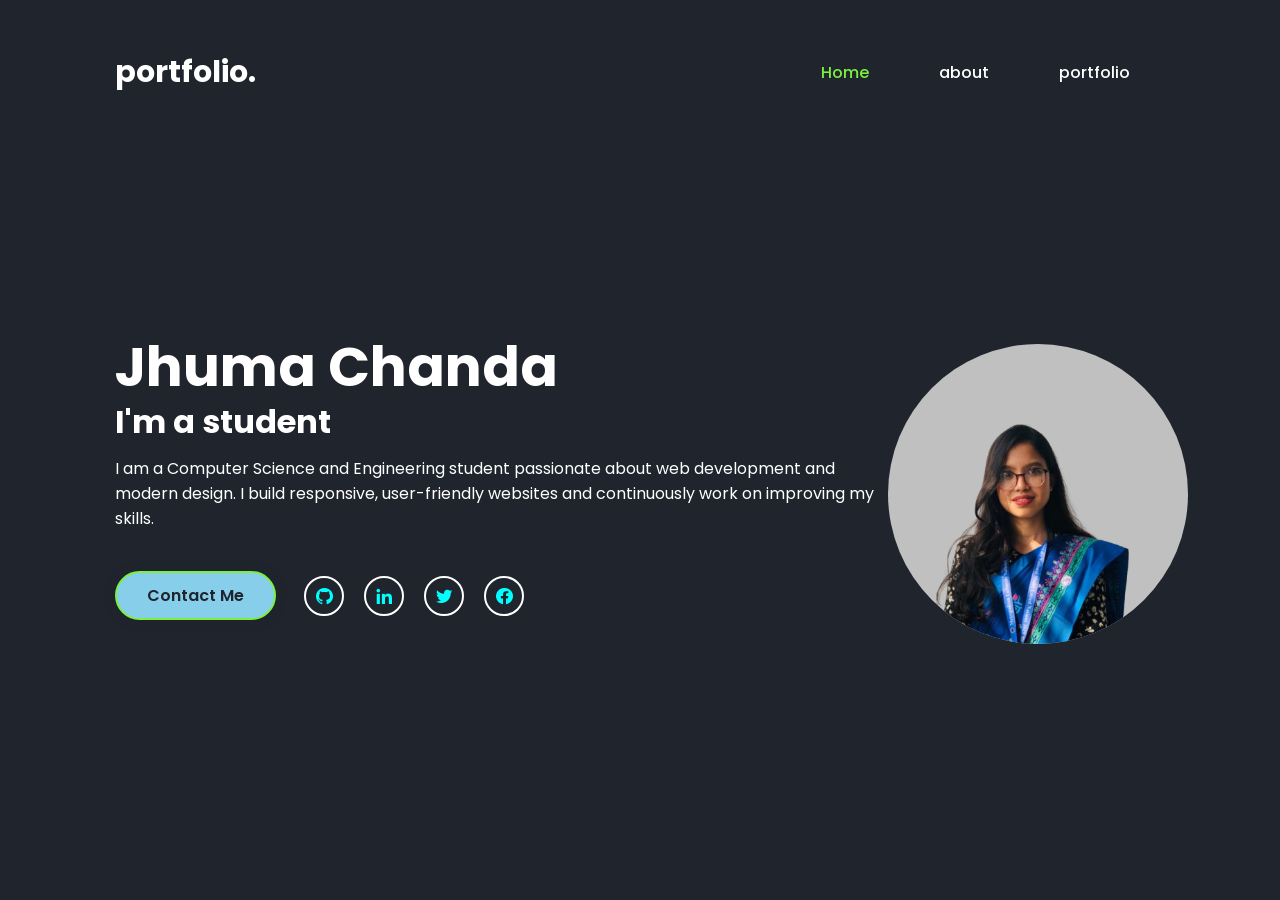
==== index.html @ ef3dbf9d "my portfolio done" ====
<!DOCTYPE html>
<html lang="en">

<head>
    <meta charset="UTF-8">
    <meta name="viewport" content="width=device-width, initial-scale=1.0">
    <title>personal portfolio</title>
    <link href='https://unpkg.com/boxicons@2.1.4/css/boxicons.min.css' rel='stylesheet'>

    <link rel="stylesheet" href="style.css">
</head>

<body>
    <nav class="navbar">
        <a href="#" class="logo">portfolio.</a>
        <ul>
            <li class="active"><a href="#"> Home </a></li>
            <li><a href="#"> about</a></li>
            <li><a href="#"> portfolio</a></li>
        </ul>
    </nav>
    <section class="home">
        <div class="home-info">
            <h1>Jhuma Chanda</h1>
            <h2>I'm a student </h2>
            <p>I am a Computer Science and Engineering student passionate about web development and modern design. 
I build responsive, user-friendly websites and continuously work on improving my skills.</p>
       <div class="btn-sci">
        <a href="contact.html" class="btn">Contact Me</a>

        <div class="sci">
            <a href="#"><i class='bx bxl-github'></i></a>
             <a href="#"><i class='bx bxl-linkedin'></i></a>
              <a href="#"><i class='bx bxl-twitter'></i></a>
              <a href="#"><i class='bx bxl-facebook-circle'></i></a>

        </div>
       </div>
       </div>
       <div class="home-img">
        <div class="img-box">
            <div class="img-item">
                <img src="mypic.png" alt="">

            </div>
        </div>
       </div>

    </section>

</body>

</html>
---- style.css ----
@import url('https://fonts.googleapis.com/css2?family=Poppins:wght@300;400;600&display=swap');

*{
   margin: 0;
   padding: 0;
   box-sizing: border-box;
   font-family: 'poppins', sans-serif;
}
body{
    background-color:  #1f242d;
    
}
 a {
    color: #fff;
    text-decoration: none ;

 }
 .navbar {
    position: fixed;
    left: 0;
    top: 0;
    width: 100%;
    padding: 25px 9%;
   
    display: flex;
    justify-content: space-between;
    align-items: center;
    z-index: 100;

 }
 .navbar .logo{
    font-size: 30px;
    font-weight: 700;

 }
 .navbar ul{
    display: flex;   
 }
 .navbar ul li{
    list-style: none; 
    margin: 35px;
 }
 .navbar ul li a{
    font: size 20px;
    font-weight: 500;
    transition: .5s;

 }
 .navbar ul li:hover a,
 .navbar ul li.active a{
       color: #7cf03d;
 }
 .home {
   display: flex;
    align-items: center;
    height: 100vh;
    padding: 60px 9% 0;
    color: #fff;

 }
 .home-info h1{
   font-size: 55px;
 }
 .home-info h2{
   font-size: 32px; 
   margin-top: -10px;

 }
 .home-info p{
   font-size: 16px; 
   margin: 10px 0 25px ;

 }
 .home-info .btn-sci{
   display: flex;
   align-items: center;
 }
 .btn{
   display: inline-block;
   padding: 10px 30px;
   background: skyblue;
   border: 2px solid #7cf03d;
   border-radius: 40px;
   box-shadow: 0 0 10px;
   font-size: 16px;
   color: #1f242d;
   font-weight: 600;
   transition: .5s;

 }
 .btn:hover{
   background: transparent;
   color: #f9f9f9;
   box-shadow: none;

 }
 .home-info .btn-sci .sci{
  margin: 20px;
 }
 .home-info .btn-sci .sci a{
  display: inline-flex;
  padding: 8px;
  border: 2px solid #fff;
  border-radius: 50%;
  font-size: 20px;
  color: aqua;
  margin: 0 8px;
  transition: .5s;
 }
 .home-info .btn-sci .sci a:hover {
  background: -moz-radial-gradient();
  color: bisque;
  box-shadow: 0 0 10px #f9f9f9

 }

 .home-img .img-box{
   width: 22vw;
   height: 22vw;
   border-radius: 50%;
   padding: 5px;



 }
 .home-img .img-box .img-item {
  position: relative;
  width: 300px;
  height: 300px;
  border-radius: 50%;
  overflow: hidden;
  background: silver;
}
 .home-img .img-box .img-item img {
  position: absolute;
  top: 30px;
  width: 100%;
  height: 100%;
  object-fit: cover;
}
body {
  margin: 0;
  font-family: Arial, sans-serif;
  background: #1f242d;
  color: #1f242d;
}




.contact {
  min-height: 100vh;
  display: flex;
  flex-direction: column;
  justify-content: center;
  align-items: center;
}

.contact h2 {
  font-size: 36px;
  margin-bottom: 20px;
  color: #bbb;
  text-shadow: 0 0 10px #111;
}

.contact form {
  width: 350px;
  display: flex;
  flex-direction: column;
  gap: 15px;
}

.contact input .contact textarea {
  padding: 12px;
  border: 2px solid #aaa;
  background: transparent;
  color: bisque;
  border-radius: 8px;
  outline: none;
  transition: 0.3s;
}

.contact input:focus, .contact textarea:focus {
  box-shadow: 0 0 10px #7cf03d;
}

.contact button {
  padding: 12px;
  border: none;
  border-radius: 8px;
  background: #bbb;
  color: black;
  font-weight: bold;
  cursor: pointer;
  transition: 0.3s;
}

.contact button:hover {
  background: skyblue;
  box-shadow: 0 0 15px #7cf03d;
}
.contact a {
  margin-top: 15px;
  color: #1f242d;
  text-decoration: none;
}

.contact a:hover {
  text-shadow: 0 0 8px skyblue;

}
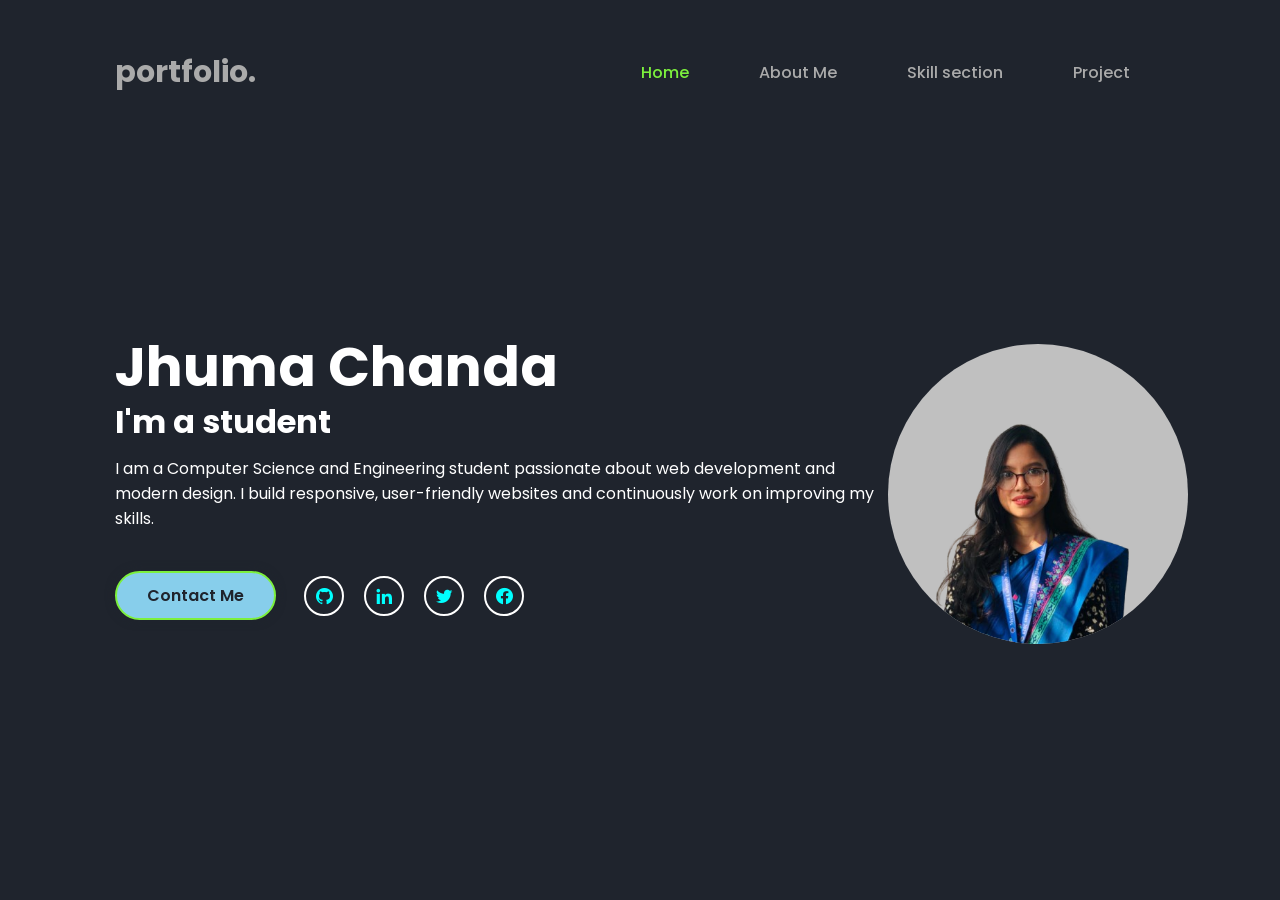
==== commit 0b394259: "about me" ====
--- a/index.html
+++ b/index.html
@@ -15,38 +15,39 @@
         <a href="#" class="logo">portfolio.</a>
         <ul>
             <li class="active"><a href="#"> Home </a></li>
-            <li><a href="#"> about</a></li>
-            <li><a href="#"> portfolio</a></li>
+            <li><a href="about.html">About Me</a></li>
+            <li><a href="#"> Skill section </a></li>
+            <li><a href="#"> Project</a></li>
         </ul>
     </nav>
     <section class="home">
         <div class="home-info">
             <h1>Jhuma Chanda</h1>
             <h2>I'm a student </h2>
-            <p>I am a Computer Science and Engineering student passionate about web development and modern design. 
-I build responsive, user-friendly websites and continuously work on improving my skills.</p>
-       <div class="btn-sci">
-        <a href="contact.html" class="btn">Contact Me</a>
+            <p>I am a Computer Science and Engineering student passionate about web development and modern design.
+                I build responsive, user-friendly websites and continuously work on improving my skills.</p>
+        
+            <div class="btn-sci">
+                <a href="contact.html" class="btn">Contact Me</a>
 
-        <div class="sci">
-            <a href="#"><i class='bx bxl-github'></i></a>
-             <a href="#"><i class='bx bxl-linkedin'></i></a>
-              <a href="#"><i class='bx bxl-twitter'></i></a>
-              <a href="#"><i class='bx bxl-facebook-circle'></i></a>
+                <div class="sci">
+                    <a href="https://github.com/JHUMACHANDA"><i class='bx bxl-github'></i></a>
+                    <a href="https://www.linkedin.com/in/jhuma-chanda-0a497a318/"><i class='bx bxl-linkedin'></i></a>
+                    <a href="#"><i class='bx bxl-twitter'></i></a>
+                    <a href="https://www.facebook.com/share/1AYGh3S2wu/"><i class='bx bxl-facebook-circle'></i></a>
 
-        </div>
-       </div>
-       </div>
-       <div class="home-img">
-        <div class="img-box">
-            <div class="img-item">
-                <img src="mypic.png" alt="">
-
+                </div>
             </div>
         </div>
-       </div>
+        <div class="home-img">
+            <div class="img-box">
+                <div class="img-item">
+                    <img src="mypic.png" alt="jhuma">
 
-    </section>
+                </div>
+            </div>
+        </div>
+        </section>
 
 </body>
 
--- a/style.css
+++ b/style.css
@@ -1,103 +1,120 @@
 @import url('https://fonts.googleapis.com/css2?family=Poppins:wght@300;400;600&display=swap');
 
-*{
-   margin: 0;
-   padding: 0;
-   box-sizing: border-box;
-   font-family: 'poppins', sans-serif;
-}
-body{
-    background-color:  #1f242d;
-    
-}
- a {
-    color: #fff;
-    text-decoration: none ;
-
- }
- .navbar {
-    position: fixed;
-    left: 0;
-    top: 0;
-    width: 100%;
-    padding: 25px 9%;
-   
-    display: flex;
-    justify-content: space-between;
-    align-items: center;
-    z-index: 100;
-
- }
- .navbar .logo{
-    font-size: 30px;
-    font-weight: 700;
-
- }
- .navbar ul{
-    display: flex;   
- }
- .navbar ul li{
-    list-style: none; 
-    margin: 35px;
- }
- .navbar ul li a{
-    font: size 20px;
-    font-weight: 500;
-    transition: .5s;
-
- }
- .navbar ul li:hover a,
- .navbar ul li.active a{
-       color: #7cf03d;
- }
- .home {
-   display: flex;
-    align-items: center;
-    height: 100vh;
-    padding: 60px 9% 0;
-    color: #fff;
-
- }
- .home-info h1{
-   font-size: 55px;
- }
- .home-info h2{
-   font-size: 32px; 
-   margin-top: -10px;
-
- }
- .home-info p{
-   font-size: 16px; 
-   margin: 10px 0 25px ;
-
- }
- .home-info .btn-sci{
-   display: flex;
-   align-items: center;
- }
- .btn{
-   display: inline-block;
-   padding: 10px 30px;
-   background: skyblue;
-   border: 2px solid #7cf03d;
-   border-radius: 40px;
-   box-shadow: 0 0 10px;
-   font-size: 16px;
-   color: #1f242d;
-   font-weight: 600;
-   transition: .5s;
-
- }
- .btn:hover{
-   background: transparent;
-   color: #f9f9f9;
-   box-shadow: none;
-
- }
- .home-info .btn-sci .sci{
+* {
+  margin: 0;
+  padding: 0;
+  box-sizing: border-box;
+  font-family: 'poppins', sans-serif;
+}
+
+body {
+  background-color: #1f242d;
+
+}
+
+a {
+  color: #aaa;
+  text-decoration: none;
+
+}
+
+.navbar {
+  position: fixed;
+  left: 0;
+  top: 0;
+  width: 100%;
+  padding: 25px 9%;
+
+  display: flex;
+  justify-content: space-between;
+  align-items: center;
+  z-index: 100;
+
+}
+
+.navbar .logo {
+  font-size: 30px;
+  font-weight: 700;
+
+}
+
+.navbar ul {
+  display: flex;
+}
+
+.navbar ul li {
+  list-style: none;
+  margin: 35px;
+}
+
+.navbar ul li a {
+  font: size 20px;
+  font-weight: 500;
+  transition: .5s;
+
+}
+
+.navbar ul li:hover a,
+.navbar ul li.active a {
+  color: #7cf03d;
+}
+
+.home {
+  display: flex;
+  align-items: center;
+  height: 100vh;
+  padding: 60px 9% 0;
+  color: #fff;
+
+}
+
+.home-info h1 {
+  font-size: 55px;
+}
+
+.home-info h2 {
+  font-size: 32px;
+  margin-top: -10px;
+
+}
+
+.home-info p {
+  font-size: 16px;
+  margin: 10px 0 25px;
+
+}
+
+.home-info .btn-sci {
+  display: flex;
+  align-items: center;
+}
+
+.btn {
+  display: inline-block;
+  padding: 10px 30px;
+  background: skyblue;
+  border: 2px solid #7cf03d;
+  border-radius: 40px;
+  box-shadow: 0 0 10px;
+  font-size: 16px;
+  color: #1f242d;
+  font-weight: 600;
+  transition: .5s;
+
+}
+
+.btn:hover {
+  background: transparent;
+  color: #f9f9f9;
+  box-shadow: none;
+
+}
+
+.home-info .btn-sci .sci {
   margin: 20px;
- }
- .home-info .btn-sci .sci a{
+}
+
+.home-info .btn-sci .sci a {
   display: inline-flex;
   padding: 8px;
   border: 2px solid #fff;
@@ -106,24 +123,22 @@
   color: aqua;
   margin: 0 8px;
   transition: .5s;
- }
- .home-info .btn-sci .sci a:hover {
+}
+
+.home-info .btn-sci .sci a:hover {
   background: -moz-radial-gradient();
   color: bisque;
   box-shadow: 0 0 10px #f9f9f9
-
- }
-
- .home-img .img-box{
-   width: 22vw;
-   height: 22vw;
-   border-radius: 50%;
-   padding: 5px;
-
-
-
- }
- .home-img .img-box .img-item {
+}
+
+.home-img .img-box {
+  width: 22vw;
+  height: 22vw;
+  border-radius: 50%;
+  padding: 5px;
+}
+
+.home-img .img-box .img-item {
   position: relative;
   width: 300px;
   height: 300px;
@@ -131,13 +146,15 @@
   overflow: hidden;
   background: silver;
 }
- .home-img .img-box .img-item img {
+
+.home-img .img-box .img-item img {
   position: absolute;
   top: 30px;
   width: 100%;
   height: 100%;
   object-fit: cover;
 }
+
 body {
   margin: 0;
   font-family: Arial, sans-serif;
@@ -167,11 +184,13 @@
   width: 350px;
   display: flex;
   flex-direction: column;
-  gap: 15px;
-}
+  gap: 20px;
+}
+
+
 
 .contact input .contact textarea {
-  padding: 12px;
+  padding: 25px;
   border: 2px solid #aaa;
   background: transparent;
   color: bisque;
@@ -180,12 +199,13 @@
   transition: 0.3s;
 }
 
-.contact input:focus, .contact textarea:focus {
+.contact input:focus,
+.contact textarea:focus {
   box-shadow: 0 0 10px #7cf03d;
 }
 
 .contact button {
-  padding: 12px;
+  padding: 20px;
   border: none;
   border-radius: 8px;
   background: #bbb;
@@ -199,9 +219,10 @@
   background: skyblue;
   box-shadow: 0 0 15px #7cf03d;
 }
+
 .contact a {
   margin-top: 15px;
-  color: #1f242d;
+  color: skyblue;
   text-decoration: none;
 }
 
@@ -209,3 +230,61 @@
   text-shadow: 0 0 8px skyblue;
 
 }
+.about-body{
+  
+  background-color: #aaa;
+
+}
+
+.about-page {
+    width: 60%;
+    margin: 80px auto;
+    background-color: white;
+    padding: 30px;
+    border-radius: 10px;
+    box-shadow: 0 0 10px rgba(0,0,0,0.1);
+}
+
+.about-page h2 {
+    text-align: center;
+    color: #2c3e50;
+    margin-bottom: 20px;
+}
+
+
+.about-page p {
+    font-size: 16px;
+    line-height: 1.6;
+    color: #555;
+}
+
+.education {
+    margin-top: 20px;
+    padding: 15px;
+    background-color: #eaf2f8;
+    border-left: 5px solid #3498db;
+    border-radius: 5px;
+}
+.about-page h3 {
+    margin-top: 25px;
+    color: #34495e;
+}
+
+.back-btn {
+    display: inline-block;
+    margin-top: 20px;
+    padding: 10px 20px;
+    background-color: #3498db;
+    color: white;
+    text-decoration: none;
+    border-radius: 5px;
+}
+
+.back-btn:hover {
+    background-color: #34495e;
+   
+}
+
+
+
+ 
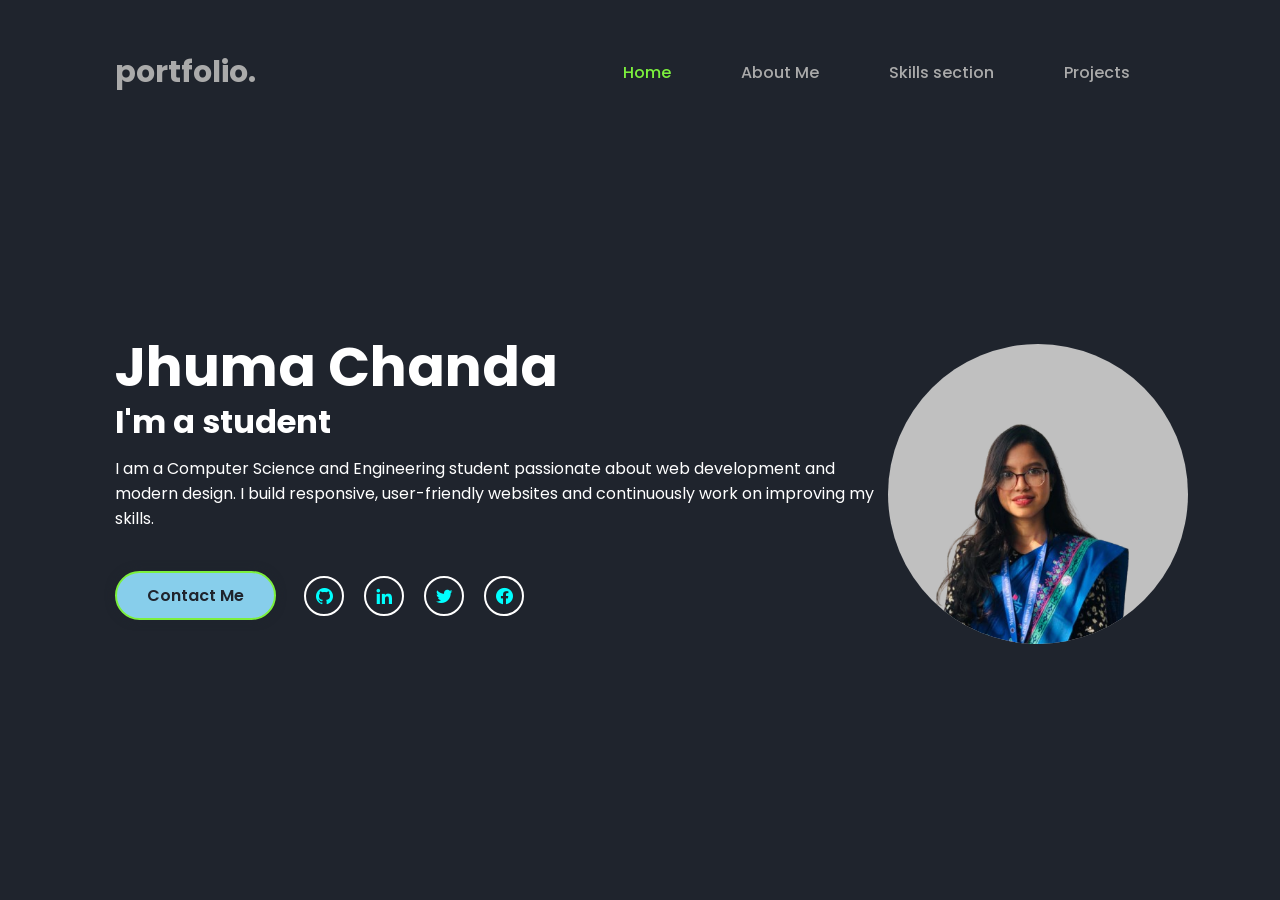
==== commit 6be526f2: "updated" ====
--- a/index.html
+++ b/index.html
@@ -16,8 +16,8 @@
         <ul>
             <li class="active"><a href="#"> Home </a></li>
             <li><a href="about.html">About Me</a></li>
-            <li><a href="#"> Skill section </a></li>
-            <li><a href="#"> Project</a></li>
+            <li><a href="skill.html"> Skills section </a></li>
+            <li><a href="project.html"> Projects</a></li>
         </ul>
     </nav>
     <section class="home">
--- a/style.css
+++ b/style.css
@@ -230,61 +230,134 @@
   text-shadow: 0 0 8px skyblue;
 
 }
-.about-body{
-  
+
+.about-body {
+
   background-color: #aaa;
 
 }
 
 .about-page {
-    width: 60%;
-    margin: 80px auto;
-    background-color: white;
-    padding: 30px;
-    border-radius: 10px;
-    box-shadow: 0 0 10px rgba(0,0,0,0.1);
+  width: 60%;
+  margin: 80px auto;
+  background-color: white;
+  padding: 30px;
+  border-radius: 10px;
+  box-shadow: 0 0 10px rgba(0, 0, 0, 0.1);
 }
 
 .about-page h2 {
+  text-align: center;
+  color: #2c3e50;
+  margin-bottom: 20px;
+}
+
+
+.about-page p {
+  font-size: 16px;
+  line-height: 1.6;
+  color: #555;
+}
+
+.education {
+  margin-top: 20px;
+  padding: 15px;
+  background-color: #eaf2f8;
+  border-left: 5px solid #3498db;
+  border-radius: 5px;
+}
+
+.about-page h3 {
+  margin-top: 25px;
+  color: #34495e;
+}
+
+.back-btn {
+  display: inline-block;
+  margin-top: 20px;
+  padding: 10px 20px;
+  background-color: #3498db;
+  color: white;
+  text-decoration: none;
+  border-radius: 5px;
+}
+
+.back-btn:hover {
+  background-color: #34495e;
+
+}
+
+.project-page {
+    display: flex;
+    justify-content: center;
+    align-items: center;
+    height: 100vh;
+    background: #f9f9f9;   
+    font-family: Arial, sans-serif;
+}
+
+.project-body {
     text-align: center;
-    color: #2c3e50;
+}
+
+.project-body h2 {
+    font-size: 40px;
+    color: #111;
     margin-bottom: 20px;
 }
-
-
-.about-page p {
-    font-size: 16px;
-    line-height: 1.6;
-    color: #555;
-}
-
-.education {
-    margin-top: 20px;
-    padding: 15px;
-    background-color: #eaf2f8;
-    border-left: 5px solid #3498db;
-    border-radius: 5px;
-}
-.about-page h3 {
-    margin-top: 25px;
-    color: #34495e;
+.skill-page {
+    font-family: Arial, sans-serif;
+    background: #0f172a;
+    color: white;
+    min-height: 100vh;
+    display: flex;
+    justify-content: center;
+    align-items: center;
+}
+
+.skill-body {
+    text-align: center;
+}
+
+.skills-container {
+    display: flex;
+    gap: 60px; 
+    justify-content: center;
+    flex-wrap: wrap; 
+    margin-bottom: 30px;
+}
+
+.skill-box {
+    background: #1e293b;
+    padding: 20px 40px;
+    border-radius: 8px;
+    min-width: 200px; 
+}
+
+.skill-box h2 {
+    margin-bottom: 15px;
+    color: #00abf0;
+}
+
+.skill-box ul {
+    list-style: none;
+    padding: 0;
+}
+
+.skill-box li {
+    margin: 8px 0;
 }
 
 .back-btn {
     display: inline-block;
-    margin-top: 20px;
-    padding: 10px 20px;
-    background-color: #3498db;
+    padding: 10px 25px;
+    background: #00abf0;
     color: white;
     text-decoration: none;
-    border-radius: 5px;
+    border-radius: 6px;
+    transition: 0.3s;
 }
 
 .back-btn:hover {
-    background-color: #34495e;
-   
-}
-
-
-
- +    background: #0086c3;
+}
